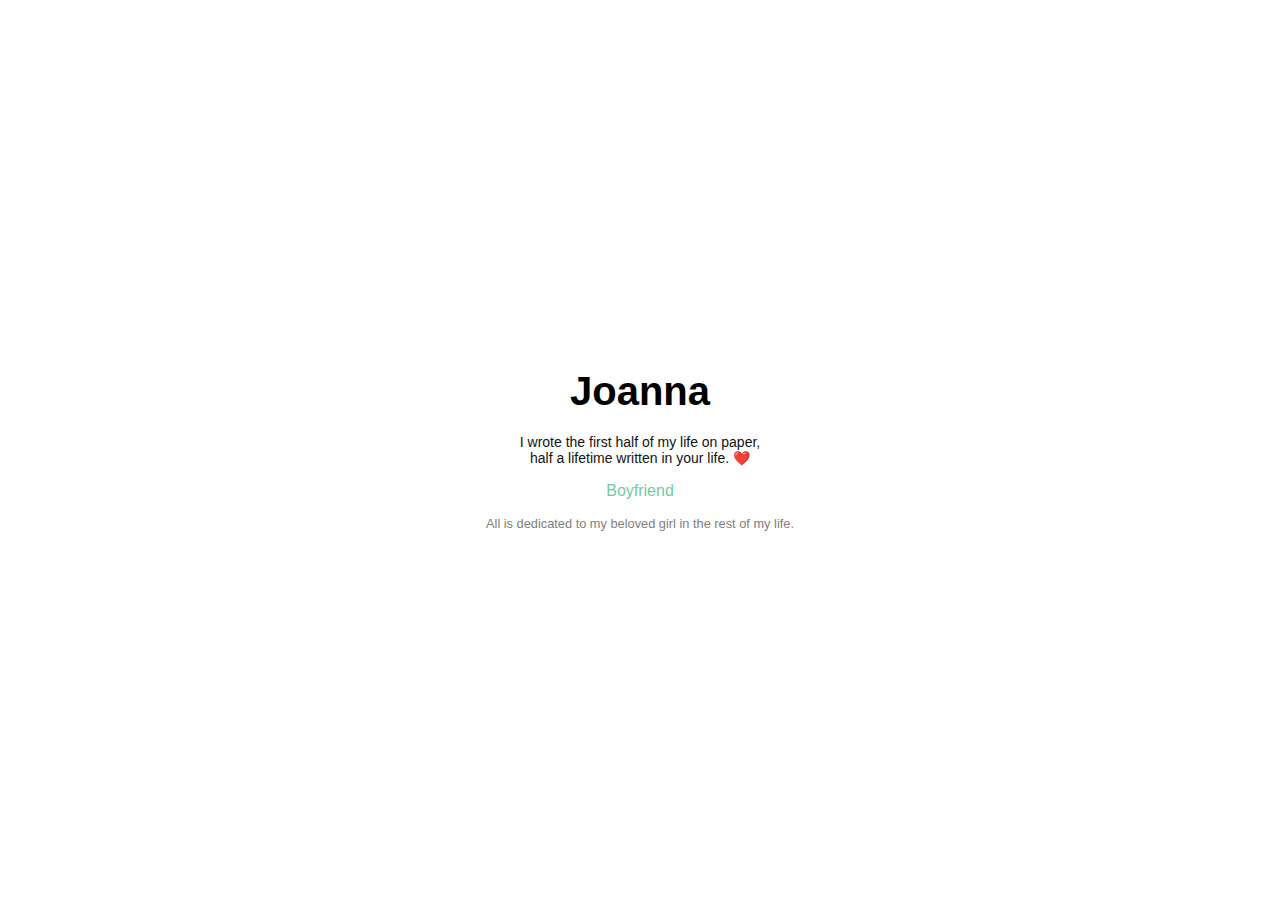
==== index.html @ 2f47d201 "Site updated: 2017-11-26 19:16:49" ====
<!DOCTYPE html>
<html>
  <!DOCTYPE html>
<html lang="en">
<head>
  <meta http-equiv="content-type" content="text/html; charset=utf-8">
  <meta http-equiv="X-UA-Compatible" content="IE=Edge,chrome=1">
  
  <title>Joanna</title>
  <meta name="viewport" content="width=device-width, initial-scale=1.0, maximum-scale=1.0, user-scalable=0">
  
  <meta name="keywords" content=>
  
  
    <link rel="shortcut icon" type="image/x-icon" href="/favicon.png?v=1.02">
  
  
    <link rel="alternate" href="/atom.xml " title="Joanna" type="application/atom+xml">
  

  <link rel="stylesheet" href="/css/style.css">
</head>
  <body>
    <div class="container">
      <div class="home">
  <div class="info">
    <a href="/" class="logo">Joanna</a>
    <div class="subtitle"><span>I wrote the first half of my life on paper,<br>half a lifetime written in your life. ❤️</span></div>
    <div class="sns">
      
          <a href="http://caoxiaojia.com/">Boyfriend</a>
      
    </div>
    <footer>
  <span class="author">All is dedicated to my beloved girl in the rest of my life.</span>
</footer>
  </div>
</div>
    </div>
  </body>
</html>
---- css/style.css ----
body {
  margin: 0;
}
html,
body,
.container {
  height: 100%;
  font-family: Hiragino Sans GB, Microsoft YaHei, WenQuanYi, Airal, sans-serif;
}
.container {
  max-width: 840px;
  margin: 0 auto;
}
a {
  color: #000;
  text-decoration: none;
}
.home {
  display: table;
  width: 100%;
  height: 100%;
}
.home .info {
  display: table-cell;
  vertical-align: middle;
  text-align: center;
}
.home .info .logo {
  font-size: 2.5em;
  font-weight: bold;
}
.home .info .subtitle {
  margin-top: 20px;
  font-size: 14px;
  color: #121212;
}
.home .info .sns {
  margin: 1em auto;
}
.home .info .sns a {
  color: #71cba2;
  display: inline-block;
}
.home .info .sns a:hover {
  color: #42b983;
}
.home .info footer {
  border: 0;
  color: #808080;
  padding: 0;
}
.page {
  margin: 0 20px;
  margin-bottom: 2em;
}
.page p {
  line-height: 1.5em;
}
.header {
  margin-bottom: 2em;
  padding: 0 20px;
}
.header .blog-title {
  font-size: 2.5em;
  text-align: center;
  padding-top: 0.5em;
}
.header .subtitle {
  font-size: 14px;
  color: #808080;
}
.header .menu {
  margin: 0;
  padding: 0;
  border-top: 1px solid #ccc;
  margin-top: 20px;
}
.header .menu .menu-item {
  margin: 0 15px 0 0;
  padding: 3px 0 3px 0;
  float: left;
  display: inline-block;
}
.header .menu .menu-item-link {
  color: #999;
}
.header .menu .menu-item-link:hover {
  color: #000;
}
.post {
  padding: 0 20px;
  margin-bottom: 1.5em;
}
.post img {
  max-width: 100%;
}
.post table {
  border-collapse: collapse;
  border-spacing: 0;
}
.post table td,
.post table th {
  padding: 6px 13px;
  border: 1px solid #dfe2e5;
}
.post hr {
  margin: 1.5em 0;
}
.post .post-content {
  text-align: justify;
}
.post .post-content a {
  border-bottom: 1px dotted;
}
.post .post-content a:hover {
  border-bottom: 1px solid;
}
.post .post-content ul,
.post .post-content ol {
  text-align: left;
}
.post .post-content ul li,
.post .post-content ol li {
  padding: 5px;
  line-height: 1.5em;
}
.post figure {
  margin: 0;
}
.post figure table {
  width: 100%;
}
.post figure table .code {
  border: 0;
  padding: 0;
}
.post figure .gutter {
  display: none;
}
.post blockquote {
  margin: 0;
  padding: 0 15px;
  color: #777;
  border-left: 4px solid #ddd;
}
.post pre {
  font-family: initial;
  margin: 0;
  padding: 0.5em 1.5em;
  overflow: auto;
  font-size: 85%;
  line-height: 1.8;
  background-color: #f7f7f7;
  border: 1px solid #ccc;
}
.post code {
  background: #f7f7f7;
  border: 1px solid #d6d6d6;
  font-family: inherit;
  font-size: 90%;
  margin: 5px;
  padding: 0 5px;
}
.post p {
  line-height: 1.5em;
}
.post .post-footer {
  line-height: 1;
  min-height: 1em;
}
.post .post-footer .top {
  float: right;
  color: #666;
}
.post .post-footer .top:hover {
  color: #000;
}
.post .post-footer .post-tag-list {
  display: inline-block;
  padding: 0;
  margin: 0 0 0.5em 0;
  color: #999;
}
.post .post-footer .post-tag-list .post-tag-list-item {
  display: inline-block;
  margin: 0 1em 0 0;
}
.post .post-footer .post-tag-list .post-tag-list-item a {
  font-size: 85%;
}
.post .post-footer .post-tag-list .post-tag-list-item:before {
  content: '#';
}
.article-title {
  font-size: 1.5em;
  line-height: 1.2em;
  border-bottom: 1px solid #000;
}
.archive {
  padding: 0 20px;
  margin-bottom: 1em;
}
.archive .post-archive {
  list-style: none;
  padding: 0;
}
.archive .post-archive .post-item {
  margin: 6px 0;
  line-height: 1.5;
}
.archive .post-archive .post-item .post-date {
  float: right;
}
@media screen and (max-width: 425px) {
  .archive .post-archive .post-item .post-date {
    float: none;
    margin-left: 0.5em;
    font-size: 90%;
    color: #999;
  }
}
.archive .post-archive .post-item .post-title {
  border-bottom: 1px dotted;
}
.archive .post-archive .post-item .post-title:hover {
  border-bottom: 1px solid;
}
.page-nav {
  padding: 0 20px;
}
.page-nav .prev,
.page-nav .page-number {
  padding: 10px 20px 10px 0;
}
.page-nav .next {
  float: right;
}
.page-nav a {
  color: #777;
}
.page-nav a:hover {
  color: #000;
}
footer {
  margin: 0.5em 20px 0 20px;
  border-top: 3px double #ccc;
  padding: 1em 0 1em 0;
  font-size: 80%;
  color: #808080;
}
footer .author {
  color: #808080;
}
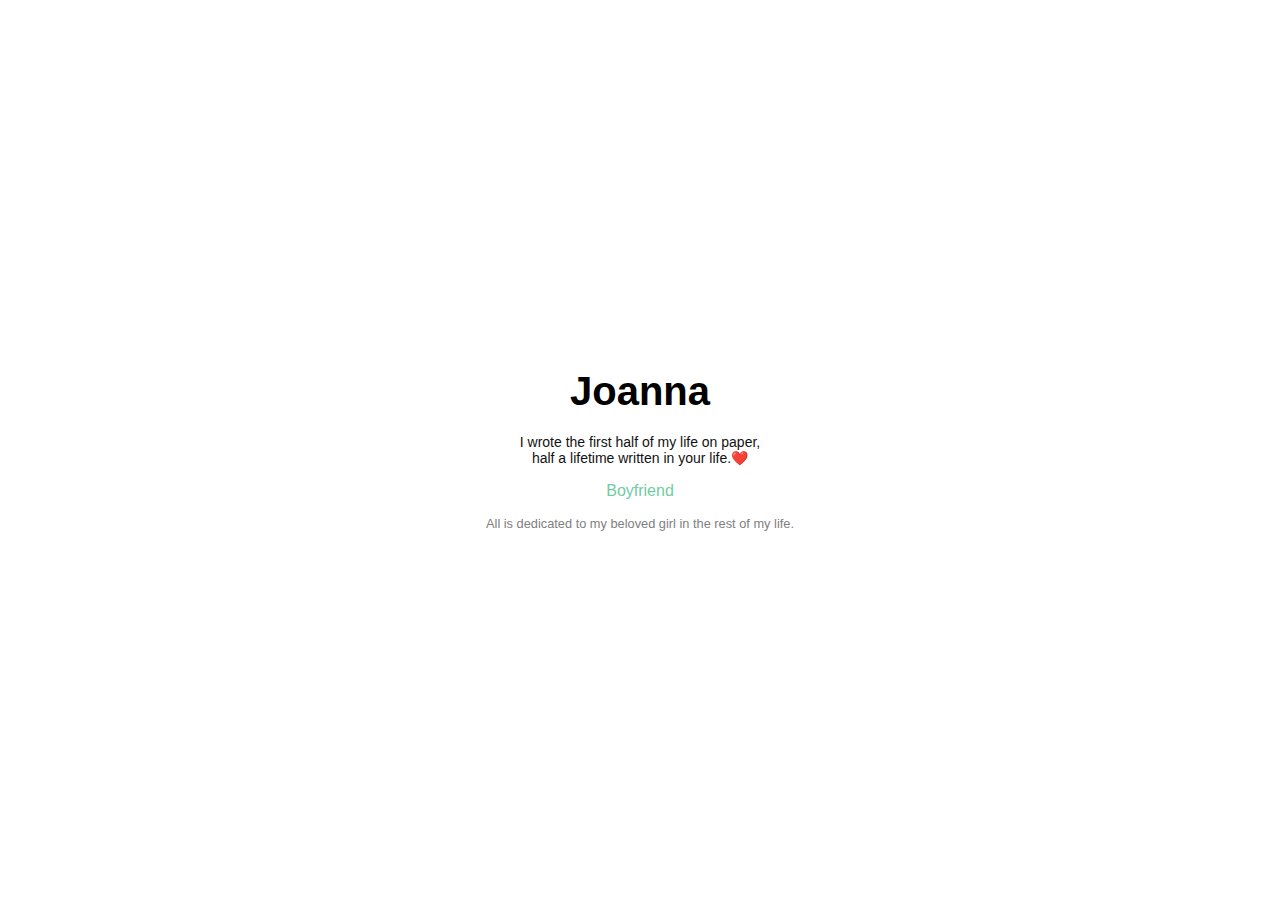
==== commit 6d0ec508: "Site updated: 2017-11-26 19:18:39" ====
--- a/index.html
+++ b/index.html
@@ -25,7 +25,7 @@
       <div class="home">
   <div class="info">
     <a href="/" class="logo">Joanna</a>
-    <div class="subtitle"><span>I wrote the first half of my life on paper,<br>half a lifetime written in your life. ❤️</span></div>
+    <div class="subtitle"><span>I wrote the first half of my life on paper,<br>half a lifetime written in your life.❤️</span></div>
     <div class="sns">
       
           <a href="http://caoxiaojia.com/">Boyfriend</a>
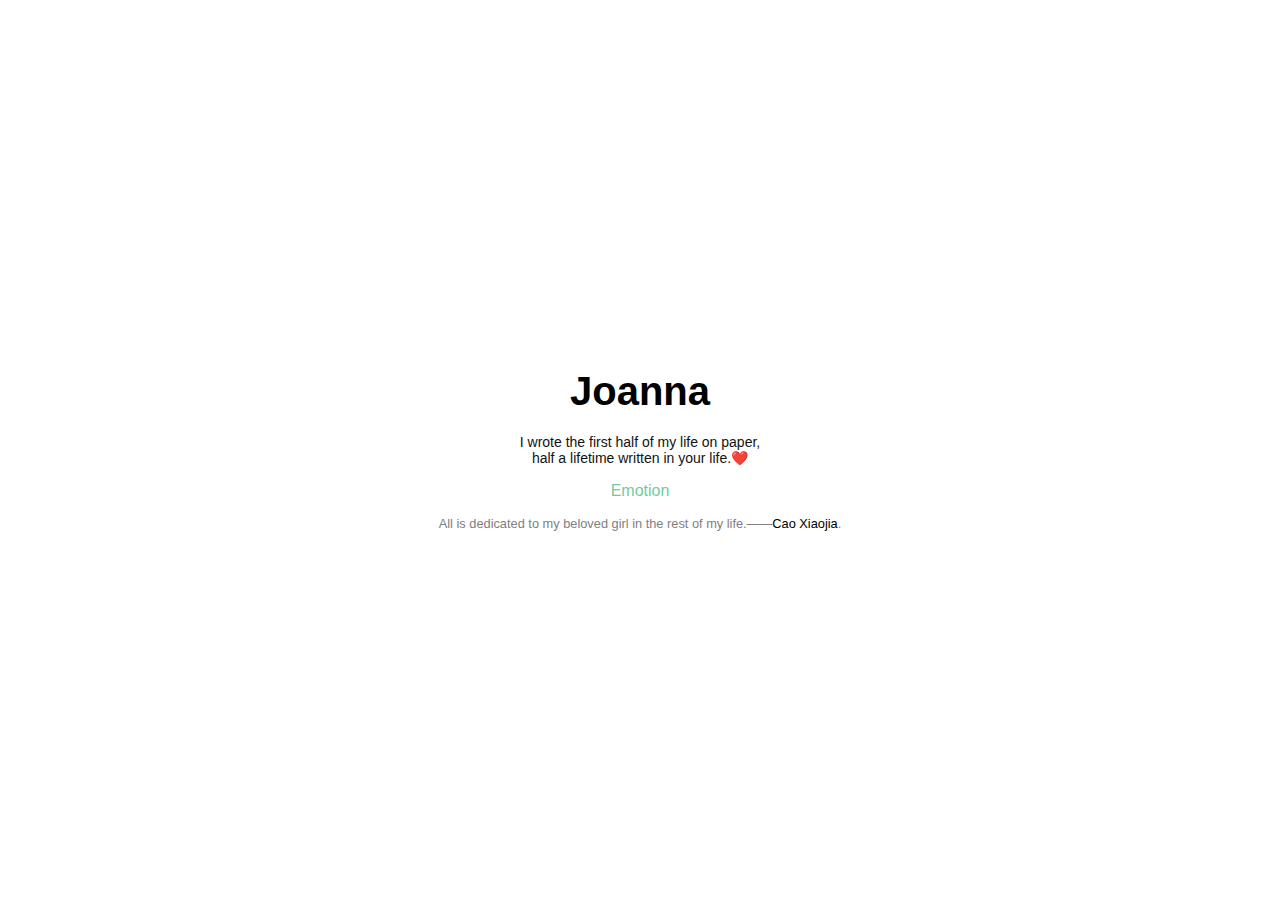
==== commit 175ea411: "Site updated: 2017-11-27 20:28:31" ====
--- a/index.html
+++ b/index.html
@@ -12,7 +12,7 @@
   <meta name="keywords" content=>
   
   
-    <link rel="shortcut icon" type="image/x-icon" href="/favicon.png?v=1.02">
+    <link rel="shortcut icon" type="image/x-icon" href="/favicon.ico?v=1.02">
   
   
     <link rel="alternate" href="/atom.xml " title="Joanna" type="application/atom+xml">
@@ -28,11 +28,11 @@
     <div class="subtitle"><span>I wrote the first half of my life on paper,<br>half a lifetime written in your life.❤️</span></div>
     <div class="sns">
       
-          <a href="http://caoxiaojia.com/">Boyfriend</a>
+          <a href="/archives">Emotion</a>
       
     </div>
     <footer>
-  <span class="author">All is dedicated to my beloved girl in the rest of my life.</span>
+  <span class="author">All is dedicated to my beloved girl in the rest of my life.——<a href="http://caoxiaojia.com/">Cao Xiaojia</a>.</span>
 </footer>
   </div>
 </div>
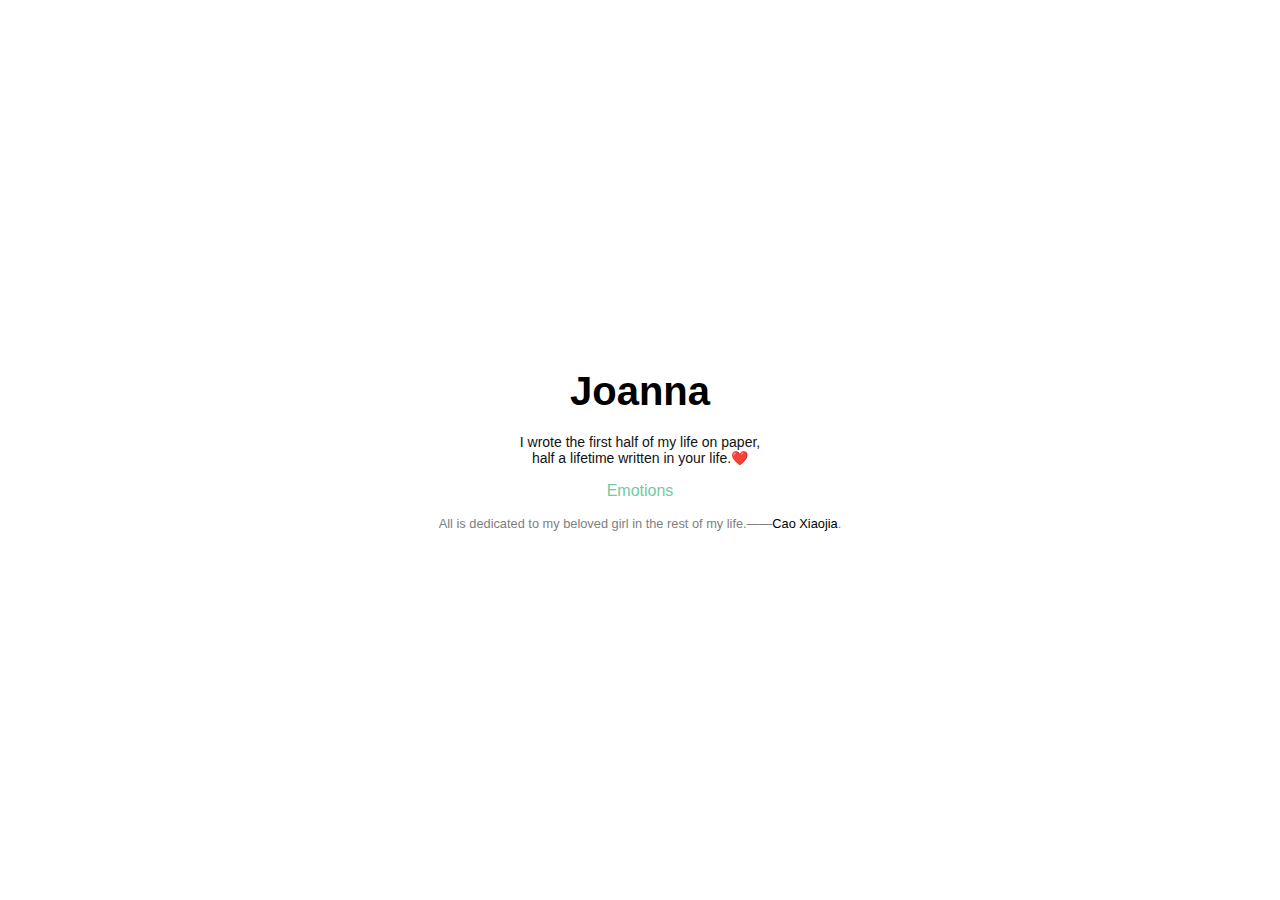
==== commit 856ea648: "Site updated: 2017-11-27 21:15:49" ====
--- a/index.html
+++ b/index.html
@@ -28,7 +28,7 @@
     <div class="subtitle"><span>I wrote the first half of my life on paper,<br>half a lifetime written in your life.❤️</span></div>
     <div class="sns">
       
-          <a href="/archives">Emotion</a>
+          <a href="/archives">Emotions</a>
       
     </div>
     <footer>
--- a/css/style.css
+++ b/css/style.css
@@ -55,6 +55,24 @@
 }
 .page p {
   line-height: 1.5em;
+}
+/* 设置滚动条的样式 */
+/* 参考https://segmentfault.com/a/1190000003708894 */
+::-webkit-scrollbar {
+  width: 6px;
+  height: 6px;
+}
+/* 滚动槽 */
+::-webkit-scrollbar-track {
+  background: color-white;
+}
+/* 滚动条滑块 */
+::-webkit-scrollbar-thumb {
+  border-radius: 3px;
+  background: rgba(128,128,128,0.75);
+}
+::-webkit-scrollbar-thumb:hover {
+  background: #808080;
 }
 .header {
   margin-bottom: 2em;
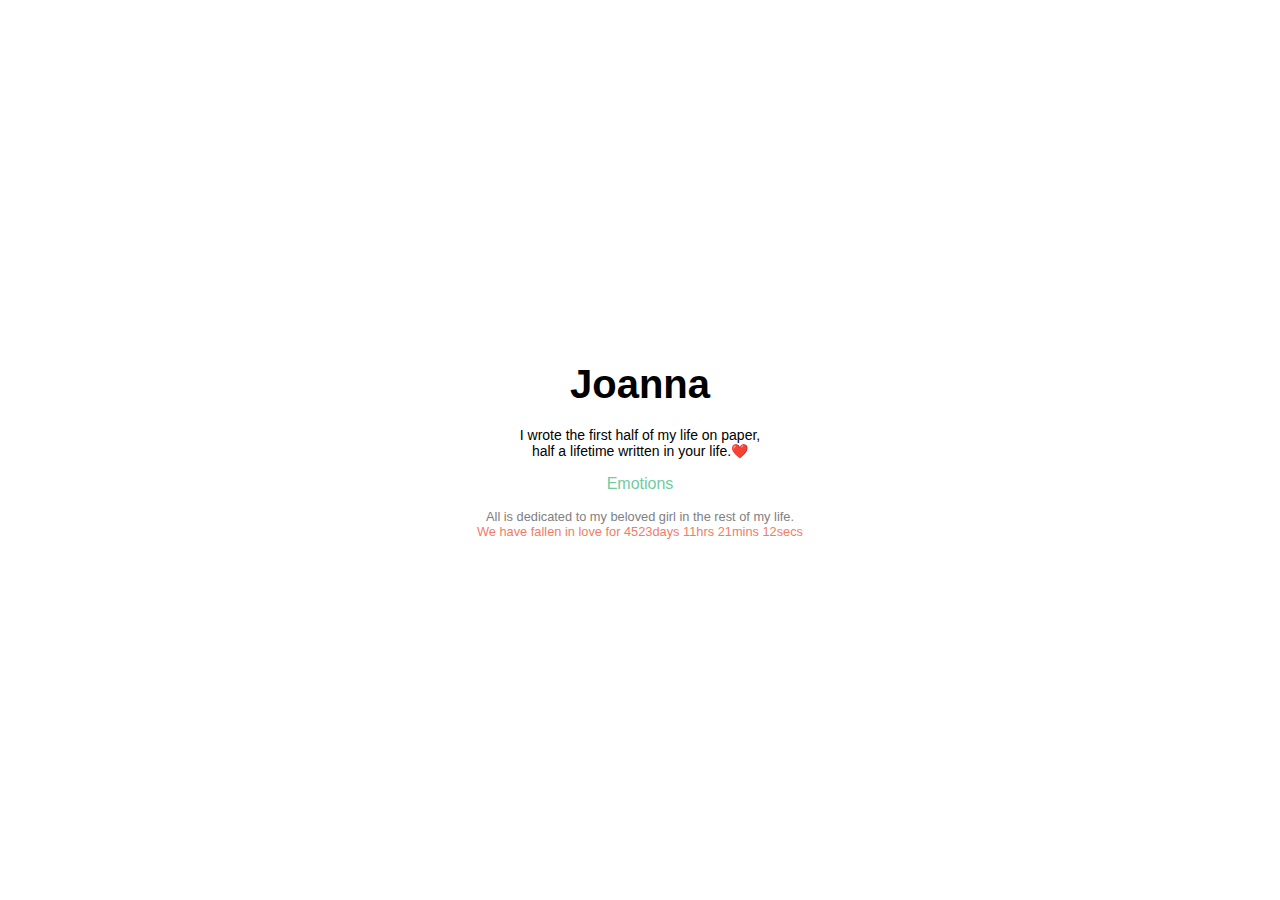
==== commit 995d49ad: "Site updated: 2017-11-27 22:13:24" ====
--- a/index.html
+++ b/index.html
@@ -25,14 +25,47 @@
       <div class="home">
   <div class="info">
     <a href="/" class="logo">Joanna</a>
-    <div class="subtitle"><span>I wrote the first half of my life on paper,<br>half a lifetime written in your life.❤️</span></div>
+    <div class="subtitle"><span><a href="http://caoxiaojia.com/">I wrote the first half of my life on paper,<br>half a lifetime written in your life.❤️</a></span></div>
     <div class="sns">
       
           <a href="/archives">Emotions</a>
       
     </div>
     <footer>
-  <span class="author">All is dedicated to my beloved girl in the rest of my life.——<a href="http://caoxiaojia.com/">Cao Xiaojia</a>.</span>
+  <span class="author">All is dedicated to my beloved girl in the rest of my life.</span>
+<br>
+<strong>
+<span id="showsectime" style="color:#f17c67;font-weight:normal"></span>
+<script type="text/javascript">
+function NewDate(str) { 
+str = str.split('-'); 
+var date = new Date(); 
+date.setUTCFullYear(str[0], str[1] - 1, str[2]); 
+date.setUTCHours(0, 0, 0, 0); 
+return date; 
+} 
+function showsectime() {
+var birthDay =NewDate("2014-3-8");
+var today=new Date();
+var timeold=today.getTime()-birthDay.getTime();
+var sectimeold=timeold/1000
+var secondsold=Math.floor(sectimeold);
+var msPerDay=24*60*60*1000; var e_daysold=timeold/msPerDay;
+var daysold=Math.floor(e_daysold);
+var e_hrsold=(daysold-e_daysold)*-24;
+var hrsold=Math.floor(e_hrsold);
+var e_minsold=(hrsold-e_hrsold)*-60;
+var minsold=Math.floor((hrsold-e_hrsold)*-60); var seconds=Math.floor((minsold-e_minsold)*-60).toString();
+document.getElementById("showsectime").innerHTML = "We have fallen in love for "+daysold+"days"+" "+hrsold+"hrs"+" "+minsold+"mins"+" "+seconds+"secs";
+setTimeout(showsectime, 1000);
+}showsectime();
+</script>
+<strong>
+
+<ml>
+</ml>
+
+    </strong>
 </footer>
   </div>
 </div>
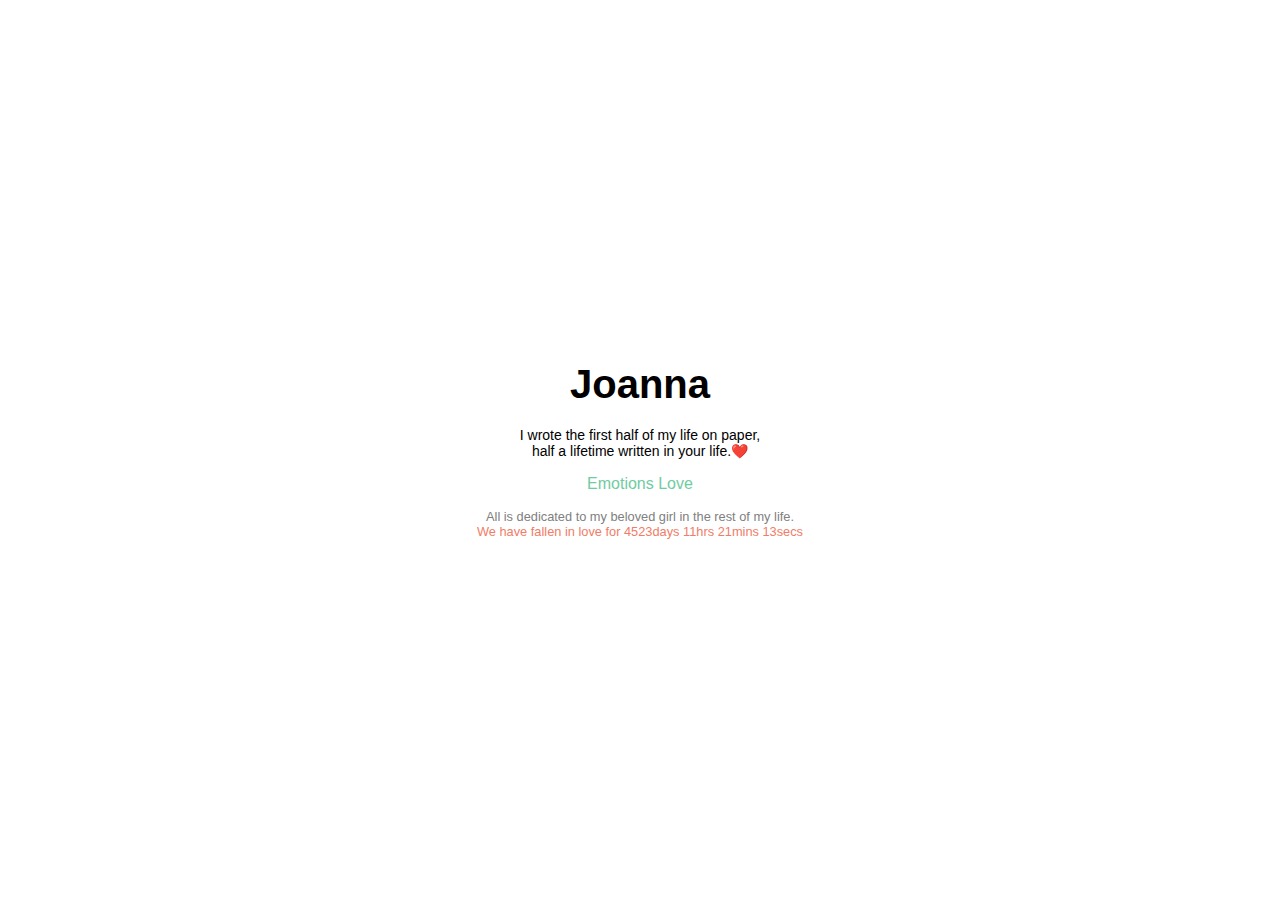
==== commit 73508799: "Site updated: 2017-12-03 19:39:22" ====
--- a/index.html
+++ b/index.html
@@ -29,6 +29,8 @@
     <div class="sns">
       
           <a href="/archives">Emotions</a>
+      
+          <a href="/love">Love</a>
       
     </div>
     <footer>
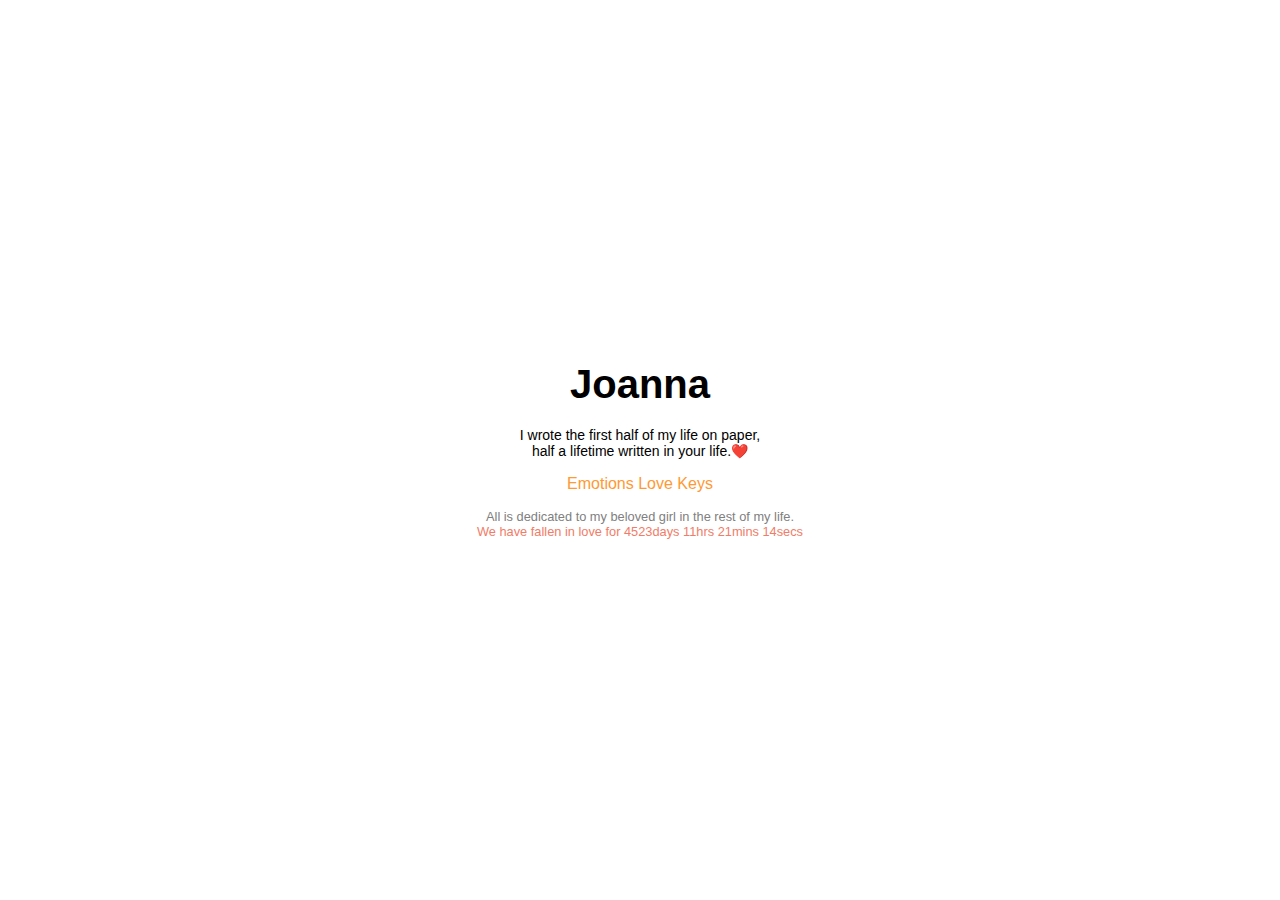
==== commit 98f3b391: "Site updated: 2017-12-04 19:53:17" ====
--- a/index.html
+++ b/index.html
@@ -31,6 +31,8 @@
           <a href="/archives">Emotions</a>
       
           <a href="/love">Love</a>
+      
+          <a href="/keys">Keys</a>
       
     </div>
     <footer>
--- a/css/style.css
+++ b/css/style.css
@@ -38,11 +38,11 @@
   margin: 1em auto;
 }
 .home .info .sns a {
-  color: #71cba2;
+  color: #f93;
   display: inline-block;
 }
 .home .info .sns a:hover {
-  color: #42b983;
+  color: #f60;
 }
 .home .info footer {
   border: 0;
